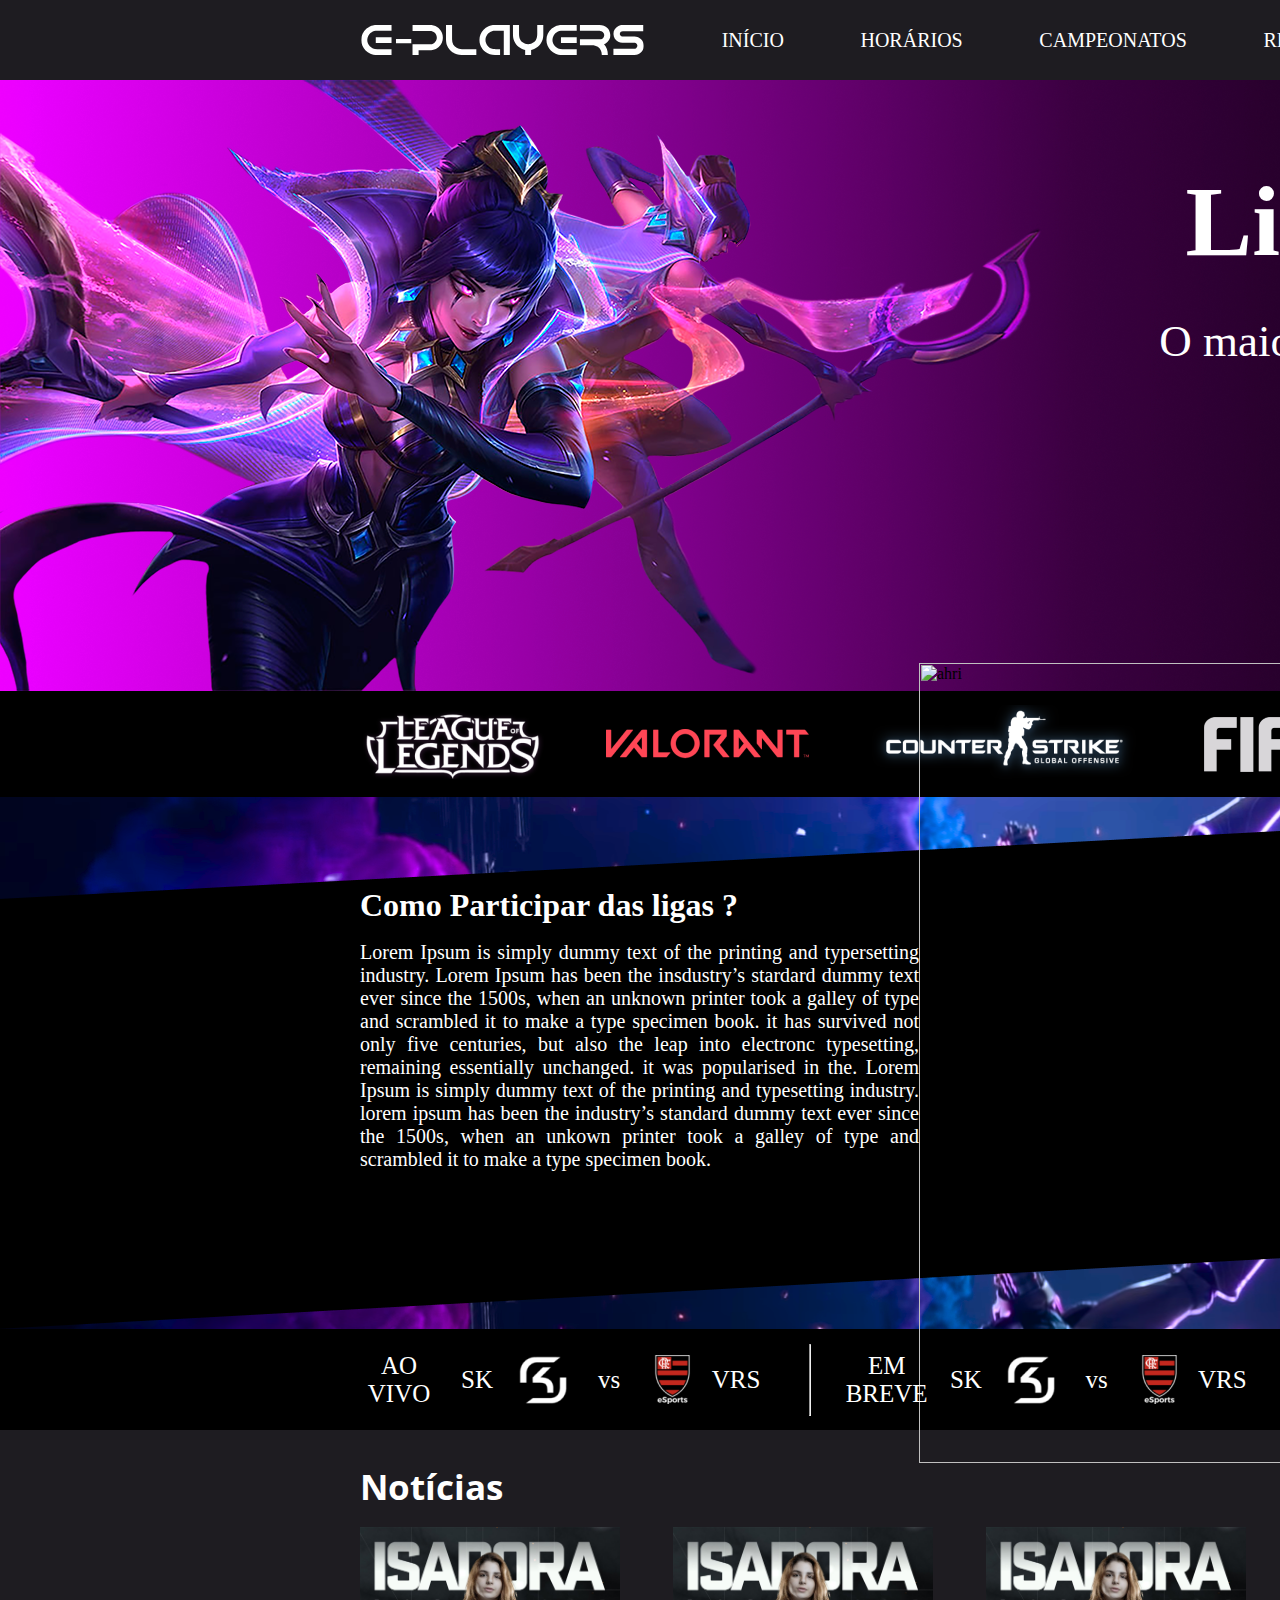
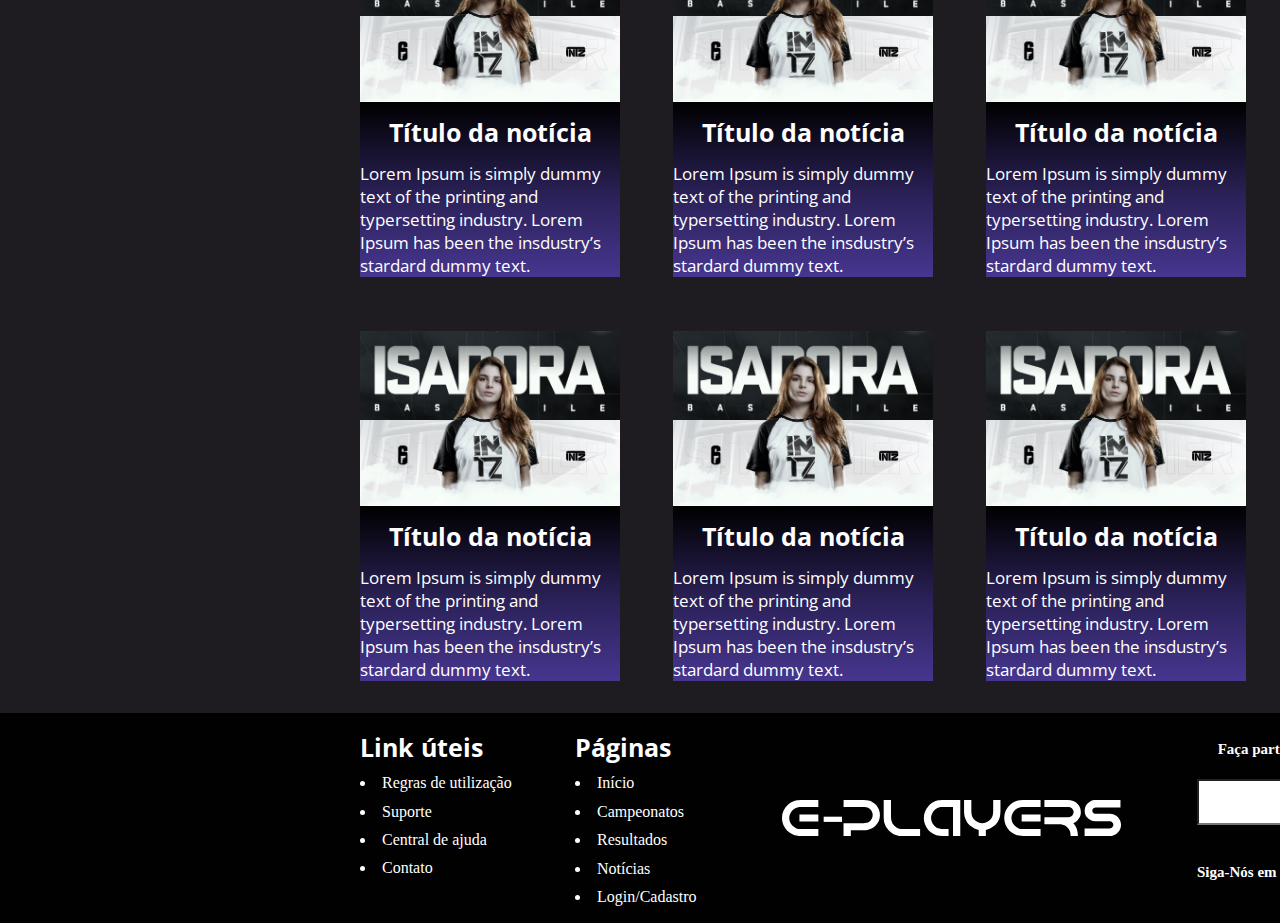
==== Front End/Index.html @ 946bac6b "Telas de Cadastro Semi-Prontas" ====
<html>

<head>
    <Title>E-Players</Title>
    <meta charset="utf-8">
    <link rel="stylesheet" href="Style.css">
</head>

<body>
    <header>
        <nav class="menu">
            <a href="#inicio"><img src="Img/logo.svg" alt="Logo"></a>
            <a href="#inicio">INÍCIO</a>
            <a href="#horarios">HORÁRIOS</a>
            <a href="#campeonatos">CAMPEONATOS</a>
            <a href="#resultados">RESULTADOS</a>
            <a href="#noticias">NOTÍCIAS</a>
        </nav>
    </header>

    <main>
        <section id="inicio" class="banner">
            <div class="banner_container">
                <h1>Liga E-Players</h1>
                <span>O maior portal de campeonatos online</span>
                <nav class="button">
                    <a class="pessoal" href="../Front End/Cadastro/Cadastro_de_Jogador.html">Cadastro Pessoal</a>
                    <a class="time" href="../Front End/Cadastro/Cadastro_de_Time.html">Cadastro de Time</a>
                </nav>
            </div>
        </section>

        <section class="games">
            <div class="games_container">
                <a href="../Front End/Jogos/lol.html"><img src="Img/logo-lol.png" alt="league of legends"></a>
                <a href="../Front End/Jogos/valorant.html"><img src="Img/valorant-logo.png" alt="valorant"></a>
                <a href="../Front End/Jogos/cs.html"><img src="Img/Counter-Strike-Logo.png" alt="counter strike"></a>
                <a href="../Front End/Jogos/fifa.html"><img src="Img/FIFA_logo.png" alt="fifa"></a>
                <a href="../Front End/Jogos/formula.html"><img src="Img/formula-1-logo.png" alt="formula 1"></a>
            </div>
        </section>

        <section id="campeonatos" class="campeonatos">
            <div class="campeonatos_img">
                <div class="campeonatos_container">
                    <h2>Como Participar das ligas ?</h2>
                    <p>Lorem Ipsum is simply dummy text of the printing and typersetting industry. Lorem Ipsum has been
                        the insdustry’s stardard dummy text ever since the 1500s, when an unknown printer took a galley
                        of type and scrambled it to make a type specimen book. it has survived not only five centuries,
                        but also the leap into electronc typesetting, remaining essentially unchanged. it was
                        popularised in the.
                        Lorem Ipsum is simply dummy text of the printing and typesetting industry. lorem ipsum has been
                        the industry’s standard dummy text ever since the 1500s, when an unkown printer took a galley of
                        type and scrambled it to make a type specimen book.</p>
                </div>
                <img src="Img/Como Participar das ligas.png" alt="ahri">
            </div>
        </section>

        <section class="jogos">
            <div class="jogos_container">
                <div class="jogos_container_1">
                    <span>AO VIVO</span>
                    <span>SK</span>
                    <img src="Img/sk-logo.png" alt="logo time sk">
                    <span>vs</span>
                    <img src="Img/fla-logo.png" alt="logo flamengo">
                    <span>VRS</span>
                </div>
                <hr>
                <div class="jogos_container_2">
                    <span>EM BREVE</span>
                    <span>SK</span>
                    <img src="Img/sk-logo.png" alt="logo time sk">
                    <span>vs</span>
                    <img src="Img/fla-logo.png" alt="logo flamengo">
                    <span>VRS</span>
                </div>
                <div class="jogos_container_3">
                    <span>SK</span>
                    <img src="Img/sk-logo.png" alt="logo time sk">
                    <span>vs</span>
                    <img src="Img/fla-logo.png" alt="logo flamengo">
                    <span>VRS</span>
                </div>
            </div>
        </section>

        <section id="noticias" class="noticias">
            <article>
                <div class="tabela_2">
                    <h3>Notícias</h3>
                    <div class="lista_1">
                        <div class="quadros_1">
                            <img src="Img/Noticiais.jpg" alt="foto noticia">
                            <h4>Título da notícia</h4>
                            <p>Lorem Ipsum is simply dummy text of the printing and typersetting industry. Lorem
                                Ipsum
                                has been the insdustry’s stardard dummy text. </p>
                        </div>
                        <div class="quadros_2">
                            <img src="Img/Noticiais.jpg" alt="foto noticia">
                            <h4>Título da notícia</h4>
                            <p>Lorem Ipsum is simply dummy text of the printing and typersetting industry. Lorem
                                Ipsum
                                has been the insdustry’s stardard dummy text. </p>
                        </div>
                        <div class="quadros_3">
                            <img src="Img/Noticiais.jpg" alt="foto noticia">
                            <h4>Título da notícia</h4>
                            <p>Lorem Ipsum is simply dummy text of the printing and typersetting industry. Lorem
                                Ipsum
                                has been the insdustry’s stardard dummy text. </p>
                        </div>
                    </div>
                    <div class="lista_2">
                        <div class="quadros_4">
                            <img src="Img/Noticiais.jpg" alt="foto noticia">
                            <h4>Título da notícia</h4>
                            <p>Lorem Ipsum is simply dummy text of the printing and typersetting industry. Lorem
                                Ipsum
                                has been the insdustry’s stardard dummy text. </p>
                        </div>
                        <div class="quadros_5">
                            <img src="Img/Noticiais.jpg" alt="foto noticia">
                            <h4>Título da notícia</h4>
                            <p>Lorem Ipsum is simply dummy text of the printing and typersetting industry. Lorem
                                Ipsum
                                has been the insdustry’s stardard dummy text. </p>
                        </div>
                        <div class="quadros_6">
                            <img src="Img/Noticiais.jpg" alt="foto noticia">
                            <h4>Título da notícia</h4>
                            <p>Lorem Ipsum is simply dummy text of the printing and typersetting industry. Lorem
                                Ipsum
                                has been the insdustry’s stardard dummy text. </p>
                        </div>
                    </div>
                </div>
                <div id="horarios" class="tabela">
                    <h3>Proximos Jogos</h3>
                    <div class="tabela_container">
                        <div class="partida">
                            <span>SK</span>
                            <img src="Img/sk-logo.png" alt="logo time sk">
                            <span>vs</span>
                            <img src="Img/fla-logo.png" alt="logo flamengo">
                            <span>VRS</span>
                        </div>
                        <span>01/12/2020 19:00</span>
                        <div class="partida">
                            <span>SK</span>
                            <img src="Img/sk-logo.png" alt="logo time sk">
                            <span>vs</span>
                            <img src="Img/fla-logo.png" alt="logo flamengo">
                            <span>VRS</span>
                        </div>
                        <span>01/12/2020 19:00</span>
                        <div class="partida">
                            <span>SK</span>
                            <img src="Img/sk-logo.png" alt="logo time sk">
                            <span>vs</span>
                            <img src="Img/fla-logo.png" alt="logo flamengo">
                            <span>VRS</span>
                        </div>
                        <span>01/12/2020 19:00</span>
                        <div class="partida">
                            <span>SK</span>
                            <img src="Img/sk-logo.png" alt="logo time sk">
                            <span>vs</span>
                            <img src="Img/fla-logo.png" alt="logo flamengo">
                            <span>VRS</span>
                        </div>
                        <span>01/12/2020 19:00</span>
                        <div class="partida">
                            <span>SK</span>
                            <img src="Img/sk-logo.png" alt="logo time sk">
                            <span>vs</span>
                            <img src="Img/fla-logo.png" alt="logo flamengo">
                            <span>VRS</span>
                        </div>
                        <span>01/12/2020 19:00</span>
                        <div class="partida">
                            <span>SK</span>
                            <img src="Img/sk-logo.png" alt="logo time sk">
                            <span>vs</span>
                            <img src="Img/fla-logo.png" alt="logo flamengo">
                            <span>VRS</span>
                        </div>
                        <span>01/12/2020 19:00</span>
                    </div>
                </div>
            </article>
        </section>
    </main>

    <footer>
        <div class="rodape">
            <div class="rodape_container">
                <nav class="rodape_1">
                    <h4>Link úteis</h4>
                    <li><a href="#regras">Regras de utilização</a></li>
                    <li><a href="#suporte">Suporte</a></li>
                    <li><a href="#ajuda">Central de ajuda</a></li>
                    <li><a href="#contato">Contato</a></li>
                </nav>
                <nav class="rodape_2">
                    <h4>Páginas</h4>
                    <li><a href="#inicio">Início</a></li>
                    <li><a href="#campeonatos">Campeonatos</a></li>
                    <li><a href="#resultados">Resultados</a></li>
                    <li><a href="#noticias">Notícias</a></li>
                    <li><a href="#login">Login/Cadastro</a></li>
                </nav>
            </div>
            <a href="#inicio"><img src="Img/logo.svg" alt="logo"></a>
            <div class="rodape_3">
                <div class="rodape_4">
                    <span>Faça parte do nosso clan, assine nossa newsletter!!</span>
                </div>
                <form class="rodape_5">
                    <input class="email" type="email" name="Email" id="email">
                    <a href="#">Cadastrar</a>
                </form>
                <div class="rodape_6">
                    <span>Siga-Nós em</span>
                    <a href="https://www.instagram.com/"><img src="Img/instagram.png" alt="Logo Instagram"></a>
                    <a href="https://pt-br.facebook.com/"><img src="Img/facebook.png" alt="Logo facebook"></a>
                    <a href="https://www.youtube.com/"><img src="Img/youtube.png" alt="Logo Youtube"></a>
                </div>
            </div>
        </div>
    </footer>
</body>

</html>
---- Front End/Style.css ----
@import url('https://fonts.googleapis.com/css2?family=Open+Sans&display=swap');

*{
    margin: 0;
    padding: 0;
    box-sizing: 0;
}

html {
    width: 1920px;
    height: 2505px;
}

head {

}

body {

}

header {
    background-color: #1E1C21;
    width: 1920px;
    height: 80px;
    position: fixed;
    top: 0;
    z-index: 100;
}

main {
    margin-top: 80px;
}

.menu {
    display: flex;
    justify-content: space-between;
    align-items: center;
    width: 1200px;
    height: 100%;
    margin: 0 auto;
}

.menu a {
    text-decoration: none;
    font-family: Roboto;
    font-style: normal;
    font-weight: normal;
    font-size: 20px;
    line-height: 28px;
    color: #FFFFFF;
}

.menu a:hover {
    color: #B501E2;
}

.menu img {
    width: 285px;
    height: 30px;
}

.banner {
    background-image: url(../Conteudo/Banner.png);
    display: flex;
    justify-content: flex-end;
    width: 1920px;
    height: 611px;
    align-items: center;
}

.banner h1 {
    color: white;
    font-size: 100px;
    font-weight: bold;
    font-family: Source Sans Pro;
    height: 100px;
}

.banner span {
    font-family: Reem Kufi;
    font-style: normal;
    font-weight: normal;
    font-size: 45px;
    line-height: 67px;
    text-align: center;
    color: white;
}

.banner_container {
    display: flex;
    flex-direction: column;
    align-items: center;
    width: 701px;
    height: 443px;
    justify-content: space-between;
    margin: 0 66px;
}

.banner_container a {
    color: white;
    text-decoration: none;
    
}

.button {
    display: flex;
    flex-direction: column;
    justify-content: space-between;
    height: 188px;
}

.pessoal {
    background-color: #B501E2;
    font-size: 45px;
    font-weight: bolder;
    font-family: Roboto;
    display: flex;
    flex-direction: column;
    justify-content: center;
    width: 350px;
    height: 79px;
    border-radius: 0.5rem;
    align-items: center;
    color: white;
    width: 400px;
}

.time {
    background-color: #0B3294;
    font-size: 45px;
    font-weight: bolder;
    font-family: Roboto;
    display: flex;
    flex-direction: column;
    justify-content: center;
    width: 350px;
    height: 79px;
    border-radius: 0.5rem;
    align-items: center;
    color: white;
    width: 400px;
}

.games {
    background-color: #000000;
    width: 1920px;
    height: 106px;
}

.games_container {
    display: flex;
    justify-content: space-between;
    margin: auto auto;
    width: 1200px;
    height: 100%;
    align-items: center;
}

.campeonatos {
    background-image: url(../Conteudo/Group\ 5.png);
    width: 1920px;
    height: 532px;
    
}

.campeonatos_img {
    width: 1200px;
    height: 100%;
    display: flex;
    align-items: center;
    margin: auto;
    justify-content: space-between;
}

.campeonatos_img img {
    width: 800px;
}

.campeonatos_container {
    display: flex;
    justify-content: space-between;
    flex-direction: column;
    width: 559px;
    height: 353px;
    margin: center left;
    align-items: left;
}

.campeonatos_container h2 {
    color: white;
    font-family: Roboto;
    font-style: normal;
    font-weight: bold;
    font-size: 32px;
    line-height: 37px;
}

.campeonatos_container p {
    color: white;
    width: 559px;
    height: 299px;
    font-family: Roboto;
    font-style: normal;
    font-weight: normal;
    font-size: 20px;
    line-height: 23px;
    text-align: justify;
}

.campeonatos_container img {
    width: 566px;
    align-items: right;
}

.jogos {
    background-color: #000000;
    width: 1920px;
    height: 101px;
}

.jogos_container {
    width: 1200px;
    height: 100%;
    display: flex;
    justify-content: space-between;
    margin: auto auto;
    align-items: center;
}

.jogos_container_1 {
    width: 415px;
    height: 58px;
    display: flex;
    justify-content: space-between;
    align-items: center;
}

hr{
    color: white;
    height: 70px;
}

.jogos_container_2 {
    width: 415px;
    height: 58px;
    display: flex;
    justify-content: space-between;
    align-items: center;
}

.jogos_container_3 {
    width: 265px;
    height: 58px;
    display: flex;
    justify-content: space-between;
    align-items: center;
}

.jogos_container span{
    color: white;
    font-size: 25px;
    width: 104px;
    text-align: center;
}

.noticias {
    background-color: #1E1C21;
    width: 1920px;
    height: 883px;
    display: flex;
    justify-content: center;
    align-items: center;
}

.noticias h3 {
    color: white;
    width: 141px;
    height: 41px;
    font-size: 35px;
    font-family: -apple-system, BlinkMacSystemFont, 'Segoe UI', Roboto, Oxygen, Ubuntu, Cantarell, 'Open Sans', 'Helvetica Neue', sans-serif;
}

.noticias_container {
    display: flex;
    align-items: center;
    justify-content: center;
    width: 886px;
    height: 754px;
}

article {
    width: 1200px;
    height: 818px;
    display: flex;
    justify-content: space-between;
    flex-wrap: wrap;
    align-items: center;
}

.lista_1 {
    display: flex;
    justify-content: space-between;
    width: 886px;
    height: 380px;
    align-items: flex-start;
}

.lista_1 img {
    width: 260px;
    height: 175px;
}

.lista_1 h4 {
    font-size: 25px;
    font-weight: bold;
    font-family: -apple-system, BlinkMacSystemFont, 'Segoe UI', Roboto, Oxygen, Ubuntu, Cantarell, 'Open Sans', 'Helvetica Neue', sans-serif;
}

.lista_1 p {
    font-size: 17px;
    font-family: -apple-system, BlinkMacSystemFont, 'Segoe UI', Roboto, Oxygen, Ubuntu, Cantarell, 'Open Sans', 'Helvetica Neue', sans-serif;
}

.lista_2 {
    display: flex;
    justify-content: space-between;
    width: 886px;
    height: 350px;
}

.lista_2 img {
    width: 260px;
    height: 175px;
}

.lista_2 h4 {
    font-size: 25px;
    font-weight: bold;
    font-family: -apple-system, BlinkMacSystemFont, 'Segoe UI', Roboto, Oxygen, Ubuntu, Cantarell, 'Open Sans', 'Helvetica Neue', sans-serif;
}

.lista_2 p {
    font-size: 17px;
    font-family: -apple-system, BlinkMacSystemFont, 'Segoe UI', Roboto, Oxygen, Ubuntu, Cantarell, 'Open Sans', 'Helvetica Neue', sans-serif;
}

.quadros_1 {
    background: linear-gradient(to bottom, rgba(0,0,0,1) 50%,rgba(44,34,90,1) 77.6%,rgba(70,54,143,1) 100%); /* W3C, IE10+, FF16+, Chrome26+, Opera12+, Safari7+ */    flex-direction: column;
    justify-content: space-between;
    align-items: center;
    width: 260px;
    height: 350px;
    align-items: center;
    color: white;
    display: flex;
}

.quadros_2 {
    background: linear-gradient(to bottom, rgba(0,0,0,1) 50%,rgba(44,34,90,1) 77.6%,rgba(70,54,143,1) 100%); /* W3C, IE10+, FF16+, Chrome26+, Opera12+, Safari7+ */    flex-direction: column;
    justify-content: space-between;
    align-items: center;
    width: 260px;
    height: 350px;
    font-display: center;
    color: white;
    display: flex;
    }

.quadros_3 {
    background: linear-gradient(to bottom, rgba(0,0,0,1) 50%,rgba(44,34,90,1) 77.6%,rgba(70,54,143,1) 100%); /* W3C, IE10+, FF16+, Chrome26+, Opera12+, Safari7+ */    display: flex;
    flex-direction: column;
    justify-content: space-between;
    align-items: center;
    width: 260px;
    height: 350px;
    font-display: center;
    color: white;
}

.quadros_4 {
    background: linear-gradient(to bottom, rgba(0,0,0,1) 50%,rgba(44,34,90,1) 77.6%,rgba(70,54,143,1) 100%); /* W3C, IE10+, FF16+, Chrome26+, Opera12+, Safari7+ */    display: flex;
    flex-direction: column;
    justify-content: space-between;
    align-items: center;
    width: 260px;
    height: 350px;
    font-display: center;
    color: white;
}

.quadros_5 {
    background: linear-gradient(to bottom, rgba(0,0,0,1) 50%,rgba(44,34,90,1) 77.6%,rgba(70,54,143,1) 100%); /* W3C, IE10+, FF16+, Chrome26+, Opera12+, Safari7+ */    display: flex;
    flex-direction: column;
    justify-content: space-between;
    align-items: center;
    width: 260px;
    height: 350px;
    font-display: center;
    color: white;
}

.quadros_6 {
    background: linear-gradient(to bottom, rgba(0,0,0,1) 50%,rgba(44,34,90,1) 77.6%,rgba(70,54,143,1) 100%); /* W3C, IE10+, FF16+, Chrome26+, Opera12+, Safari7+ */    display: flex;
    flex-direction: column;
    justify-content: space-between;
    align-items: center;
    width: 260px;
    height: 350px;
    font-display: center;
    color: white;
}

.tabela_2 {
    display: flex;
    justify-content: space-between;
    flex-direction: column;
    height: 818px;
    width: 886px;
}

.tabela {
    width: 260px;
    display: flex;
    flex-direction: column;
    justify-content: space-between;
    height: 818px;
    text-align: center;
}

.tabela h3 {
    color: white;
    font-size: 33px;
    font-weight: bold;
    font-family: -apple-system, BlinkMacSystemFont, 'Segoe UI', Roboto, Oxygen, Ubuntu, Cantarell, 'Open Sans', 'Helvetica Neue', sans-serif;
    width: 260px;
}

.tabela span {
    font-family: Roboto;
    font-style: normal;
    font-weight: bold;
    font-size: 20px;
    line-height: 23px;
    text-align: center;
}

.partida {
    display: flex;
    align-items: center;
    justify-content: space-evenly;
    width: 231px;
}

.tabela_container {
    background: linear-gradient(to bottom, rgba(0,0,0,1) 0%,rgba(34,26,70,1) 61%,rgba(40,31,81,1) 66%,rgba(39,30,81,1) 67%,rgba(41,32,83,1) 67%,rgba(45,35,94,1) 74%,rgba(48,37,97,1) 75%,rgba(57,44,117,1) 87%,rgba(62,48,125,1) 90%,rgba(62,48,128,1) 93%,rgba(71,55,144,1) 100%); /* W3C, IE10+, FF16+, Chrome26+, Opera12+, Safari7+ */    
    display: flex;
    justify-content: space-evenly;
    flex-direction: column;
    align-items: center;
    width: 260px;
    height: 754px;
    align-items: center;
    color: white;
}

.tabela_container span {
    font-size: 20px;
    font-family: -apple-system, BlinkMacSystemFont, 'Segoe UI', Roboto, Oxygen, Ubuntu, Cantarell, 'Open Sans', 'Helvetica Neue', sans-serif;
}

footer {
    background-color: #010101;
    width: 1920px;
    height: 210px;
    display: flex;
    justify-content: center;
}

.rodape {
    width: 1200px;
    height: 100%;
    display: flex;
    justify-content: space-between;
    align-items: center;
}

.rodape_container {
    display: flex;
    justify-content: space-between;
    width: 346px;
}

.rodape a {
    color: white;
    text-decoration: none;
}

.rodape a:hover {
    color: #B501E2;
}

.rodape h4 {
    color: white;
    font-size: 25px;
    font-weight: bold;
    font-family: -apple-system, BlinkMacSystemFont, 'Segoe UI', Roboto, Oxygen, Ubuntu, Cantarell, 'Open Sans', 'Helvetica Neue', sans-serif;
}

.rodape span {
    color: white;
    font-family: Roboto;
    font-style: normal;
    font-weight: bold;
    font-size: 15px;
    line-height: 18px;
    text-align: center;
}

.rodape_1 {
    width: 161px;
    height: 147px;
    display: flex;
    flex-direction: column;
    justify-content: space-between;
}

.rodape_2 {
    width: 131px;
    height: 176px;
    display: flex;
    flex-direction: column;
    justify-content: space-between;
}

.rodape_3 {
    display: flex;
    flex-direction: column;
    justify-content: space-between;
    width: 363px;
    height: 157px;
}

.rodape_4 {
    display: flex;
    justify-content: center;
    width: 363px;
}

.rodape_5 {
    display: flex;
    justify-content: space-between;
    align-items: center;
}

#email {
    background-color: white;
    width: 192px;
    height: 46px;
    color: black;
    font-size: 15px;
}

.rodape_5 a{
    background-color: #B501E2;
    width: 170px;
    height: 41px;
    color: white;
    font-family: Roboto;
    font-style: normal;
    font-weight: bold;
    font-size: 20px;
    line-height: 23px;
    text-align: center;
    display: flex;
    justify-content: center;
    align-items: center;
}

.rodape_5 a:hover {
    color: unset;
}

.rodape_6 {
    display: flex;
    justify-content: space-between;
    align-items: center;
    font-family: Roboto;
    font-style: normal;
    font-weight: bold;
    font-size: 20px;
    line-height: 23px;
    text-align: center;
}

.rodape_6 img {
    width: 50px;
    height: 50px;
}

nav li {
    color: white;
}

.menu a:hover {
    padding-left: 30px;
    border-left: 4px solid blueviolet;
    color: blueviolet;
    transition: .4s;
  }

  @media (max-width: 768px) {
      header {
          width: 80vw;
          align-items: center;
      }
  }
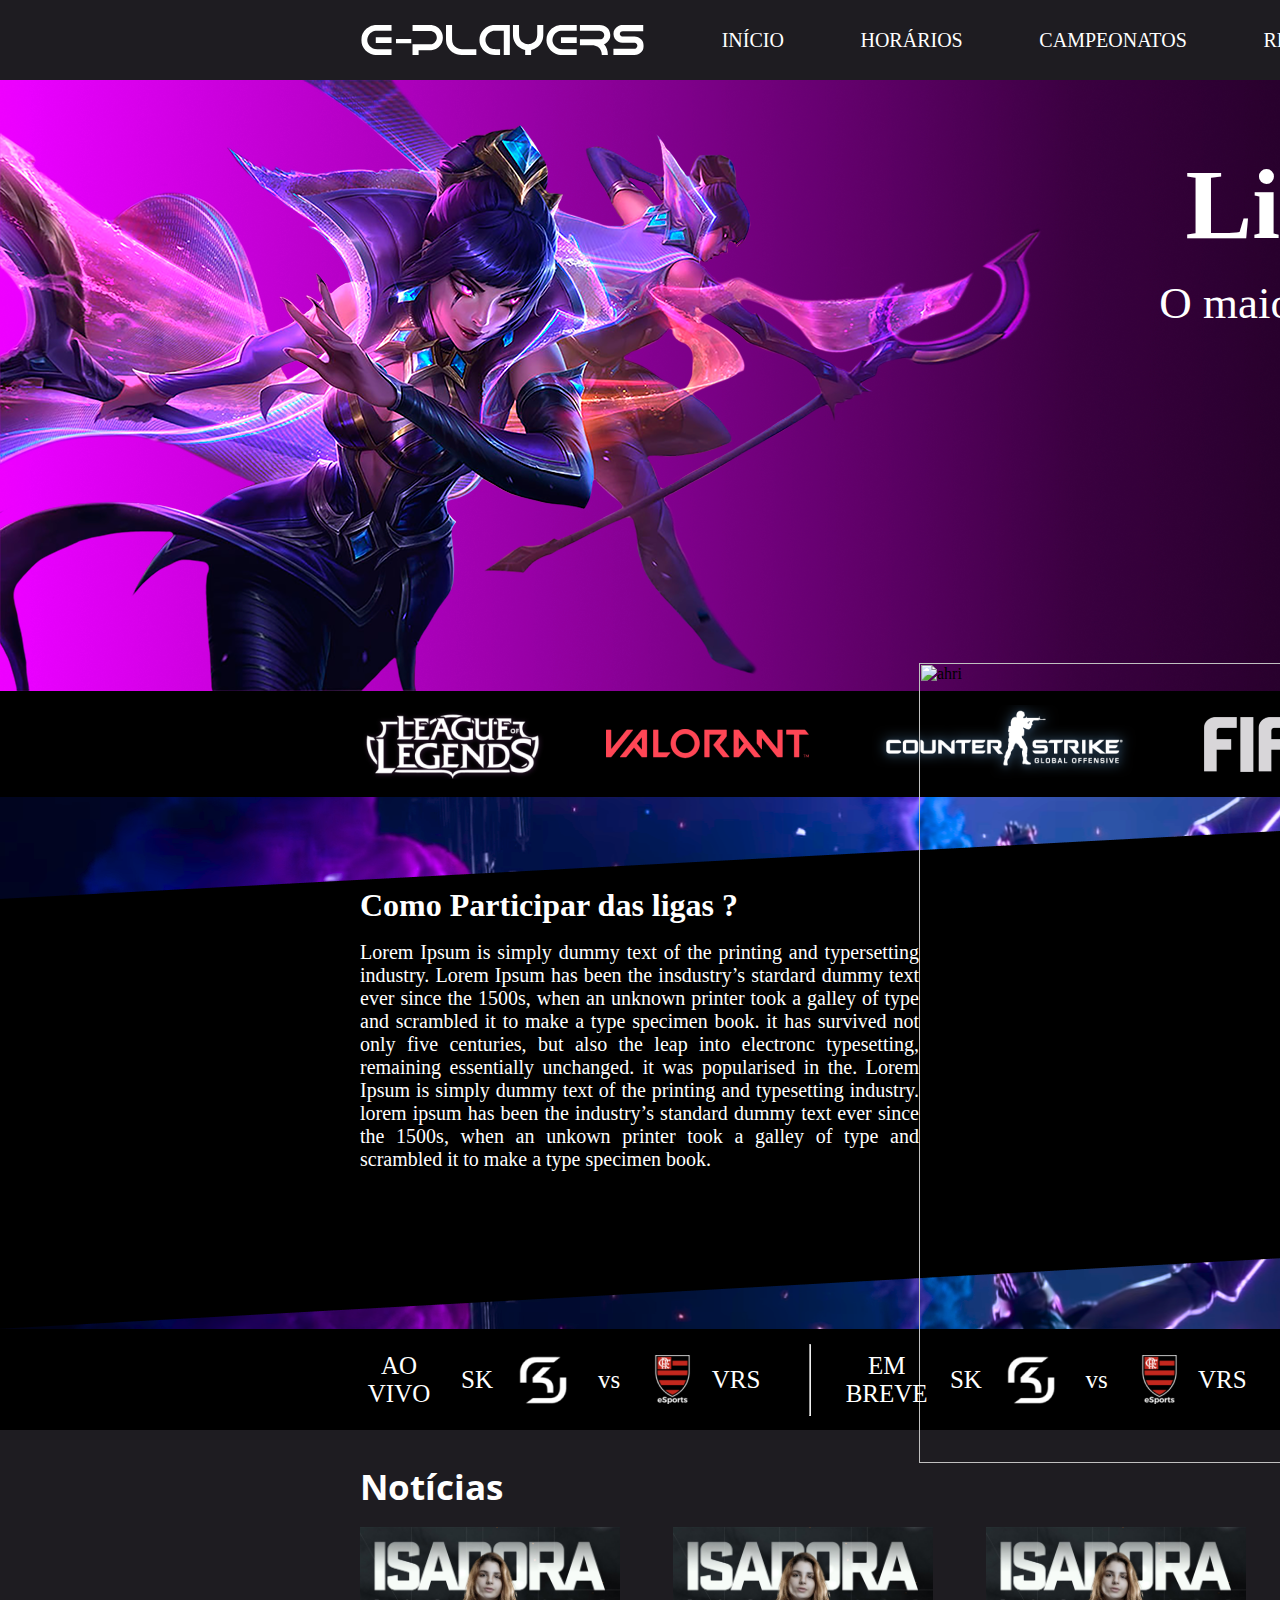
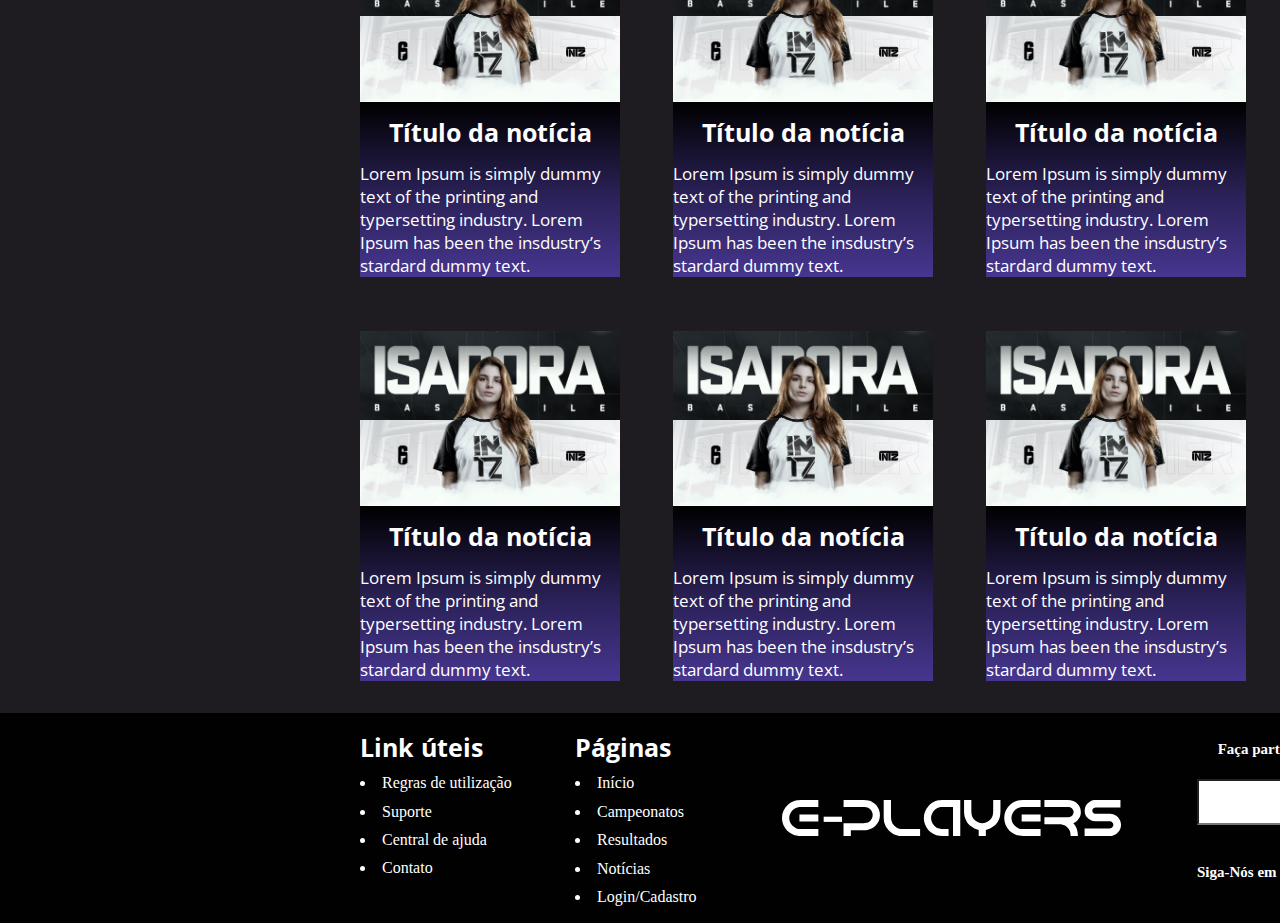
==== commit bc7a777d: "Tela de Cadastro Completas" ====
--- a/Front End/Index.html
+++ b/Front End/Index.html
@@ -13,7 +13,7 @@
             <a href="#inicio">INÍCIO</a>
             <a href="#horarios">HORÁRIOS</a>
             <a href="#campeonatos">CAMPEONATOS</a>
-            <a href="#resultados">RESULTADOS</a>
+            <a href="../Front End/Campeonatos.html">RESULTADOS</a>
             <a href="#noticias">NOTÍCIAS</a>
         </nav>
     </header>
@@ -26,6 +26,7 @@
                 <nav class="button">
                     <a class="pessoal" href="../Front End/Cadastro/Cadastro_de_Jogador.html">Cadastro Pessoal</a>
                     <a class="time" href="../Front End/Cadastro/Cadastro_de_Time.html">Cadastro de Time</a>
+                    <a class="login" href="../Front End/Login/Login.html">Login</a>
                 </nav>
             </div>
         </section>
@@ -210,7 +211,7 @@
                     <li><a href="#campeonatos">Campeonatos</a></li>
                     <li><a href="#resultados">Resultados</a></li>
                     <li><a href="#noticias">Notícias</a></li>
-                    <li><a href="#login">Login/Cadastro</a></li>
+                    <li><a href="../Front End/Login/Login.html">Login/Cadastro</a></li>
                 </nav>
             </div>
             <a href="#inicio"><img src="Img/logo.svg" alt="logo"></a>
@@ -220,7 +221,7 @@
                 </div>
                 <form class="rodape_5">
                     <input class="email" type="email" name="Email" id="email">
-                    <a href="#">Cadastrar</a>
+                    <a href="../Front End/Cadastro/Cadastro_de_Jogador.html">Cadastrar</a>
                 </form>
                 <div class="rodape_6">
                     <span>Siga-Nós em</span>
--- a/Front End/Style.css
+++ b/Front End/Style.css
@@ -92,7 +92,7 @@
     flex-direction: column;
     align-items: center;
     width: 701px;
-    height: 443px;
+    height: 477px;
     justify-content: space-between;
     margin: 0 66px;
 }
@@ -107,11 +107,13 @@
     display: flex;
     flex-direction: column;
     justify-content: space-between;
-    height: 188px;
+    height: 265px;
 }
 
 .pessoal {
-    background-color: #B501E2;
+    background: linear-gradient(180deg, #B501E2 0%, rgba(181, 1, 226, 0) 100%);
+    box-shadow: 2px 4px 4px #320C2A;
+    border-radius: 10px;
     font-size: 45px;
     font-weight: bolder;
     font-family: Roboto;
@@ -120,14 +122,15 @@
     justify-content: center;
     width: 350px;
     height: 79px;
-    border-radius: 0.5rem;
     align-items: center;
     color: white;
     width: 400px;
 }
 
 .time {
-    background-color: #0B3294;
+    background: linear-gradient(180deg, #B501E2 0%, rgba(181, 1, 226, 0) 100%);
+    box-shadow: 2px 4px 4px #320C2A;
+    border-radius: 10px;
     font-size: 45px;
     font-weight: bolder;
     font-family: Roboto;
@@ -136,7 +139,23 @@
     justify-content: center;
     width: 350px;
     height: 79px;
-    border-radius: 0.5rem;
+    align-items: center;
+    color: white;
+    width: 400px;
+}
+
+.login {
+    background: linear-gradient(180deg, #B501E2 0%, rgba(181, 1, 226, 0) 100%);
+    box-shadow: 2px 4px 4px #320C2A;
+    border-radius: 10px;
+    font-size: 45px;
+    font-weight: bolder;
+    font-family: Roboto;
+    display: flex;
+    flex-direction: column;
+    justify-content: center;
+    width: 350px;
+    height: 79px;
     align-items: center;
     color: white;
     width: 400px;
